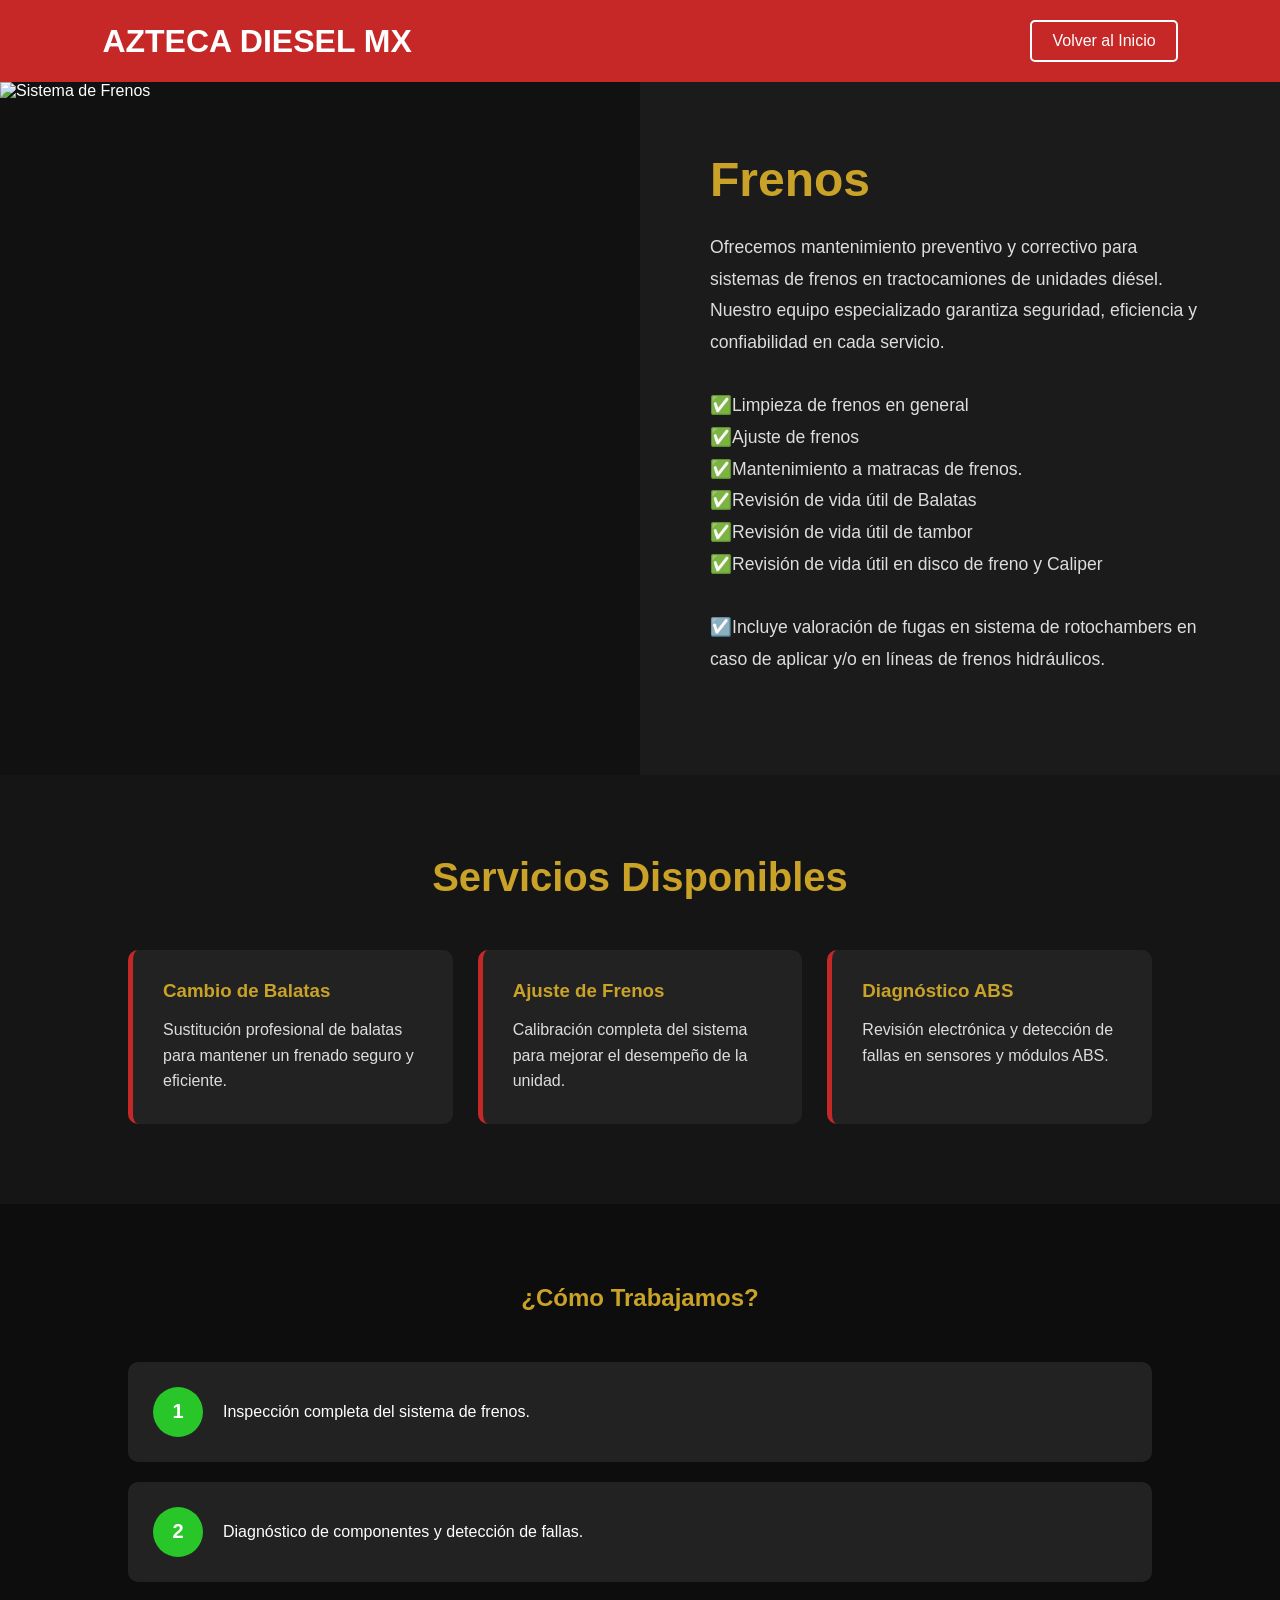
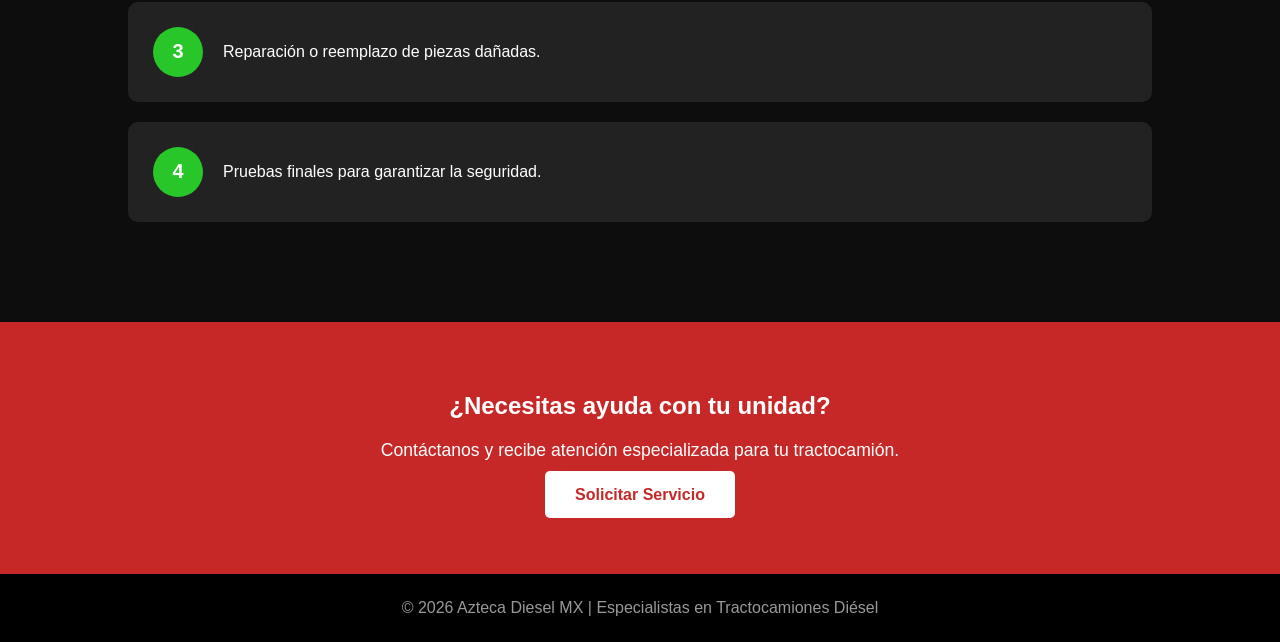
==== frenos.html @ 1676e23d "Update frenos.html" ====
<!DOCTYPE html>
<html lang="es">
<head>
<meta charset="UTF-8">
<meta name="viewport" content="width=device-width, initial-scale=1.0">
<title>Sistema de Frenos | Azteca Diesel MX</title>

<style>

*{
    margin:0;
    padding:0;
    box-sizing:border-box;
    font-family:Arial, sans-serif;
}

body{
    background:#111;
    color:white;
}

/* HEADER */

header{
    background:#C62828;
    padding:20px 8%;
    display:flex;
    justify-content:space-between;
    align-items:center;
}

.logo{
    font-size:32px;
    font-weight:bold;
    color:white;
}

.btn-inicio{
    text-decoration:none;
    color:white;
    border:2px solid white;
    padding:10px 20px;
    border-radius:5px;
    transition:.3s;
}

.btn-inicio:hover{
    background:white;
    color:#C62828;
}

/* SECCION PRINCIPAL */

.servicio{
    display:grid;
    grid-template-columns:1fr 1fr;
    min-height:600px;
}

.imagen{
    overflow:hidden;
}

.imagen img{
    width:100%;
    height:100%;
    object-fit:cover;
}

.info{
    padding:70px;
    display:flex;
    flex-direction:column;
    justify-content:center;
    background:#1b1b1b;
}

.info h1{
    color:#C9A227;
    font-size:3rem;
    margin-bottom:25px;
}

.info p{
    font-size:1.1rem;
    line-height:1.8;
    color:#ddd;
    margin-bottom:30px;
}

.btn-cotizar{
    display:inline-block;
    width:220px;
    text-align:center;
    background:#C62828;
    color:white;
    text-decoration:none;
    padding:15px;
    border-radius:5px;
    font-weight:bold;
    transition:.3s;
}

.btn-cotizar:hover{
    background:#1B5E20;
}

/* SERVICIOS */

.servicios{
    padding:80px 10%;
    background:#151515;
}

.servicios h2{
    text-align:center;
    color:#C9A227;
    margin-bottom:50px;
    font-size:2.5rem;
}

.cards{
    display:grid;
    grid-template-columns:repeat(auto-fit,minmax(300px,1fr));
    gap:25px;
}

.card{
    background:#222;
    padding:30px;
    border-radius:10px;
    border-left:5px solid #C62828;
    transition:.3s;
}

.card:hover{
    transform:translateY(-8px);
    border-left:5px solid #1B5E20;
}

.card h3{
    color:#C9A227;
    margin-bottom:15px;
}

.card p{
    color:#ddd;
    line-height:1.6;
}

/* PROCESO */

.proceso{
    padding:80px 10%;
    background:#0d0d0d;
}

.proceso h2{
    text-align:center;
    color:#C9A227;
    margin-bottom:50px;
}

.paso{
    background:#222;
    margin-bottom:20px;
    padding:25px;
    border-radius:10px;
    display:flex;
    align-items:center;
    gap:20px;
}

.numero{ /* Circulos del listado  */
    width:50px;
    height:50px;
    background:#28c628;
    border-radius:50%;
    display:flex;
    justify-content:center;
    align-items:center;
    font-weight:bold;
    font-size:20px;
}

/* CONTACTO */

.contacto{
    background:#C62828; /*Baner de contacto*/
    text-align:center;
    padding:70px 20px;
}

.contacto h2{
    margin-bottom:20px;
}

.contacto p{
    font-size:1.1rem;
    margin-bottom:25px;
}

.contacto a{
    text-decoration:none;
    background:white; /*boton*/
    color:#C62828; /* Letra*/
    padding:15px 30px;
    border-radius:5px;
    font-weight:bold;
}

/* FOOTER */

footer{
    background:black;
    text-align:center;
    padding:25px;
    color:#999;
}

/* RESPONSIVE */

@media(max-width:900px){

    .servicio{
        grid-template-columns:1fr;
    }

    .info{
        padding:40px;
    }

    .info h1{
        font-size:2.2rem;
    }

    header{
        flex-direction:column;
        gap:15px;
    }
}

</style>
</head>
<body>

<header>

    <div class="logo">
        AZTECA DIESEL MX
    </div>

    <a href="index.html" class="btn-inicio">
        Volver al Inicio
    </a>

</header>

<section class="servicio">

    <div class="imagen">
        <img src="Imagenes/freno.jpeg" alt="Sistema de Frenos">
    </div>

    <div class="info">

        <h1>Frenos </h1>

        <p>
            Ofrecemos mantenimiento preventivo y correctivo para sistemas
            de frenos en tractocamiones de unidades diésel. Nuestro equipo
            especializado garantiza seguridad, eficiencia y confiabilidad
            en cada servicio.<br> <br>
            ✅Limpieza de frenos en general<br>
            ✅Ajuste de frenos     <br>
            ✅Mantenimiento a matracas de frenos. <br>
            ✅Revisión de vida útil de Balatas<br>
            ✅Revisión de vida útil de tambor<br>
            ✅Revisión de vida útil en disco de freno y Caliper <br><br>
            ☑️Incluye valoración de fugas en sistema de rotochambers en caso de aplicar y/o en líneas de frenos hidráulicos.

        </p>
    </div>

</section>

<section class="servicios">

    <h2>Servicios Disponibles</h2>

    <div class="cards">

        <div class="card">
            <h3>Cambio de Balatas</h3>
            <p>
                Sustitución profesional de balatas para mantener
                un frenado seguro y eficiente.
            </p>
        </div>

        <div class="card">
            <h3>Ajuste de Frenos</h3>
            <p>
                Calibración completa del sistema para mejorar
                el desempeño de la unidad.
            </p>
        </div>

        <div class="card">
            <h3>Diagnóstico ABS</h3>
            <p>
                Revisión electrónica y detección de fallas
                en sensores y módulos ABS.
            </p>
        </div>

    </div>

</section>

<section class="proceso">

    <h2>¿Cómo Trabajamos?</h2>

    <div class="paso">
        <div class="numero">1</div>
        <div>Inspección completa del sistema de frenos.</div>
    </div>

    <div class="paso">
        <div class="numero">2</div>
        <div>Diagnóstico de componentes y detección de fallas.</div>
    </div>

    <div class="paso">
        <div class="numero">3</div>
        <div>Reparación o reemplazo de piezas dañadas.</div>
    </div>

    <div class="paso">
        <div class="numero">4</div>
        <div>Pruebas finales para garantizar la seguridad.</div>
    </div>

</section>

<section class="contacto">

    <h2>¿Necesitas ayuda con tu unidad?</h2>

    <p>
        Contáctanos y recibe atención especializada para tu tractocamión.
    </p>

    <a href="#">
        Solicitar Servicio
    </a>

</section>

<footer>
    © 2026 Azteca Diesel MX | Especialistas en Tractocamiones Diésel
</footer>

</body>
</html>
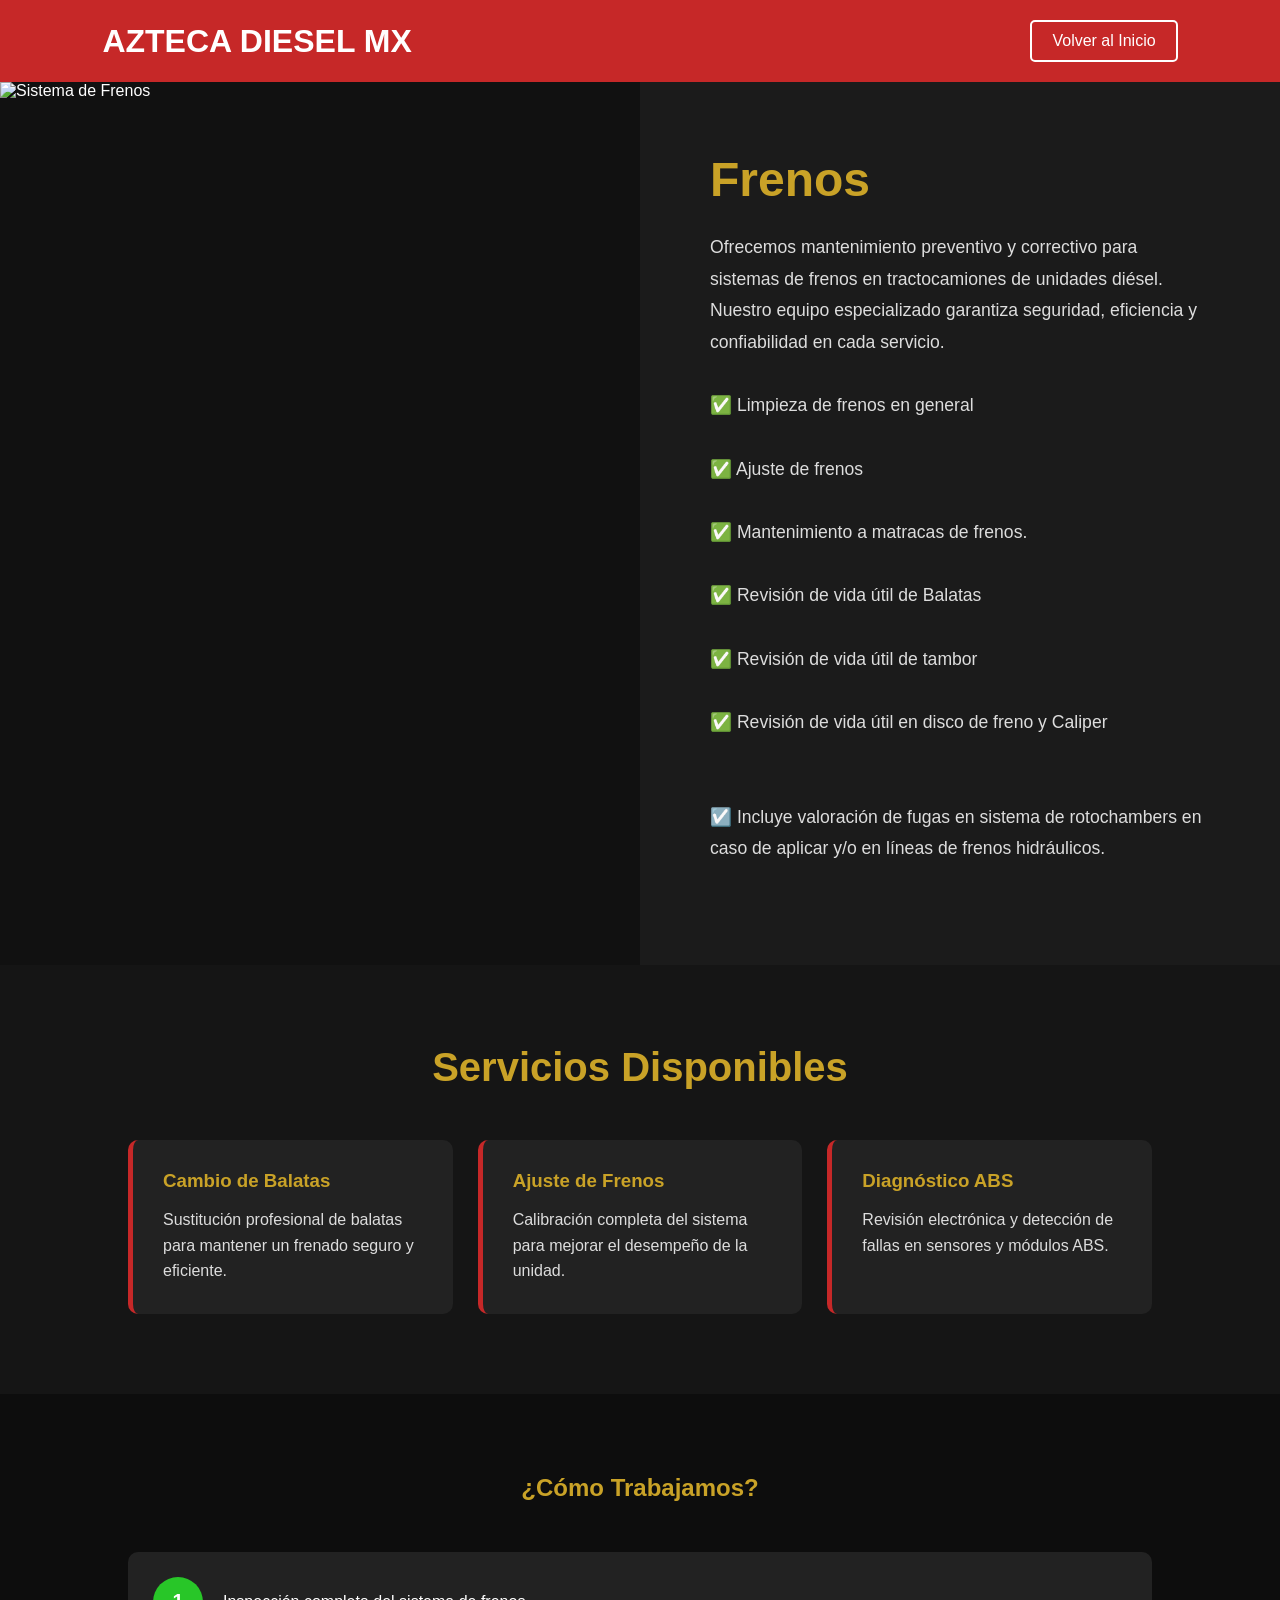
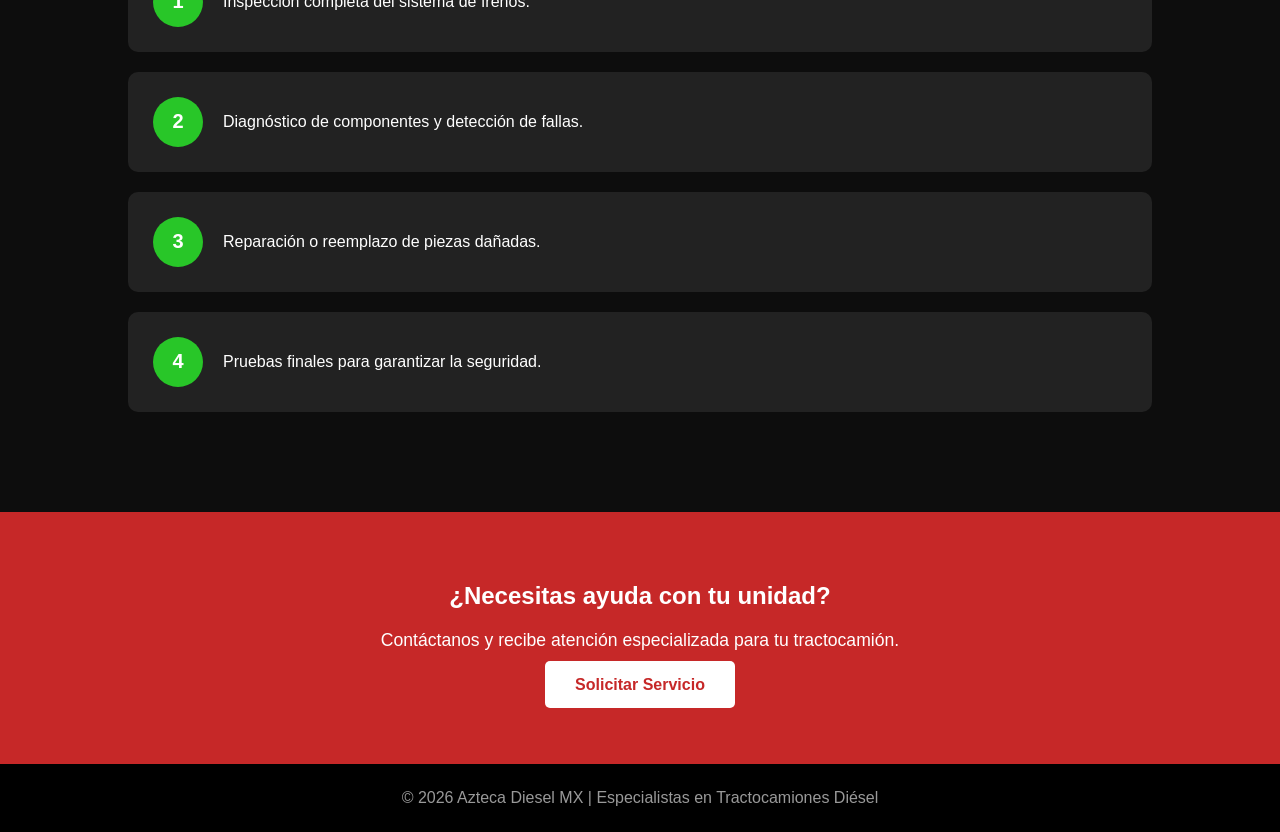
==== commit 60b74e14: "Update frenos.html" ====
--- a/frenos.html
+++ b/frenos.html
@@ -271,13 +271,13 @@
             de frenos en tractocamiones de unidades diésel. Nuestro equipo
             especializado garantiza seguridad, eficiencia y confiabilidad
             en cada servicio.<br> <br>
-            ✅Limpieza de frenos en general<br>
-            ✅Ajuste de frenos     <br>
-            ✅Mantenimiento a matracas de frenos. <br>
-            ✅Revisión de vida útil de Balatas<br>
-            ✅Revisión de vida útil de tambor<br>
-            ✅Revisión de vida útil en disco de freno y Caliper <br><br>
-            ☑️Incluye valoración de fugas en sistema de rotochambers en caso de aplicar y/o en líneas de frenos hidráulicos.
+            ✅  Limpieza de frenos en general<br><br>
+            ✅  Ajuste de frenos     <br><br>
+            ✅  Mantenimiento a matracas de frenos. <br><br>
+            ✅  Revisión de vida útil de Balatas<br><br>
+            ✅  Revisión de vida útil de tambor<br><br>
+            ✅  Revisión de vida útil en disco de freno y Caliper <br><br><br>
+            ☑️  Incluye valoración de fugas en sistema de rotochambers en caso de aplicar y/o en líneas de frenos hidráulicos.
 
         </p>
     </div>
@@ -352,7 +352,7 @@
         Contáctanos y recibe atención especializada para tu tractocamión.
     </p>
 
-    <a href="#">
+    <a href="https://wa.me/525570875886">
         Solicitar Servicio
     </a>
 
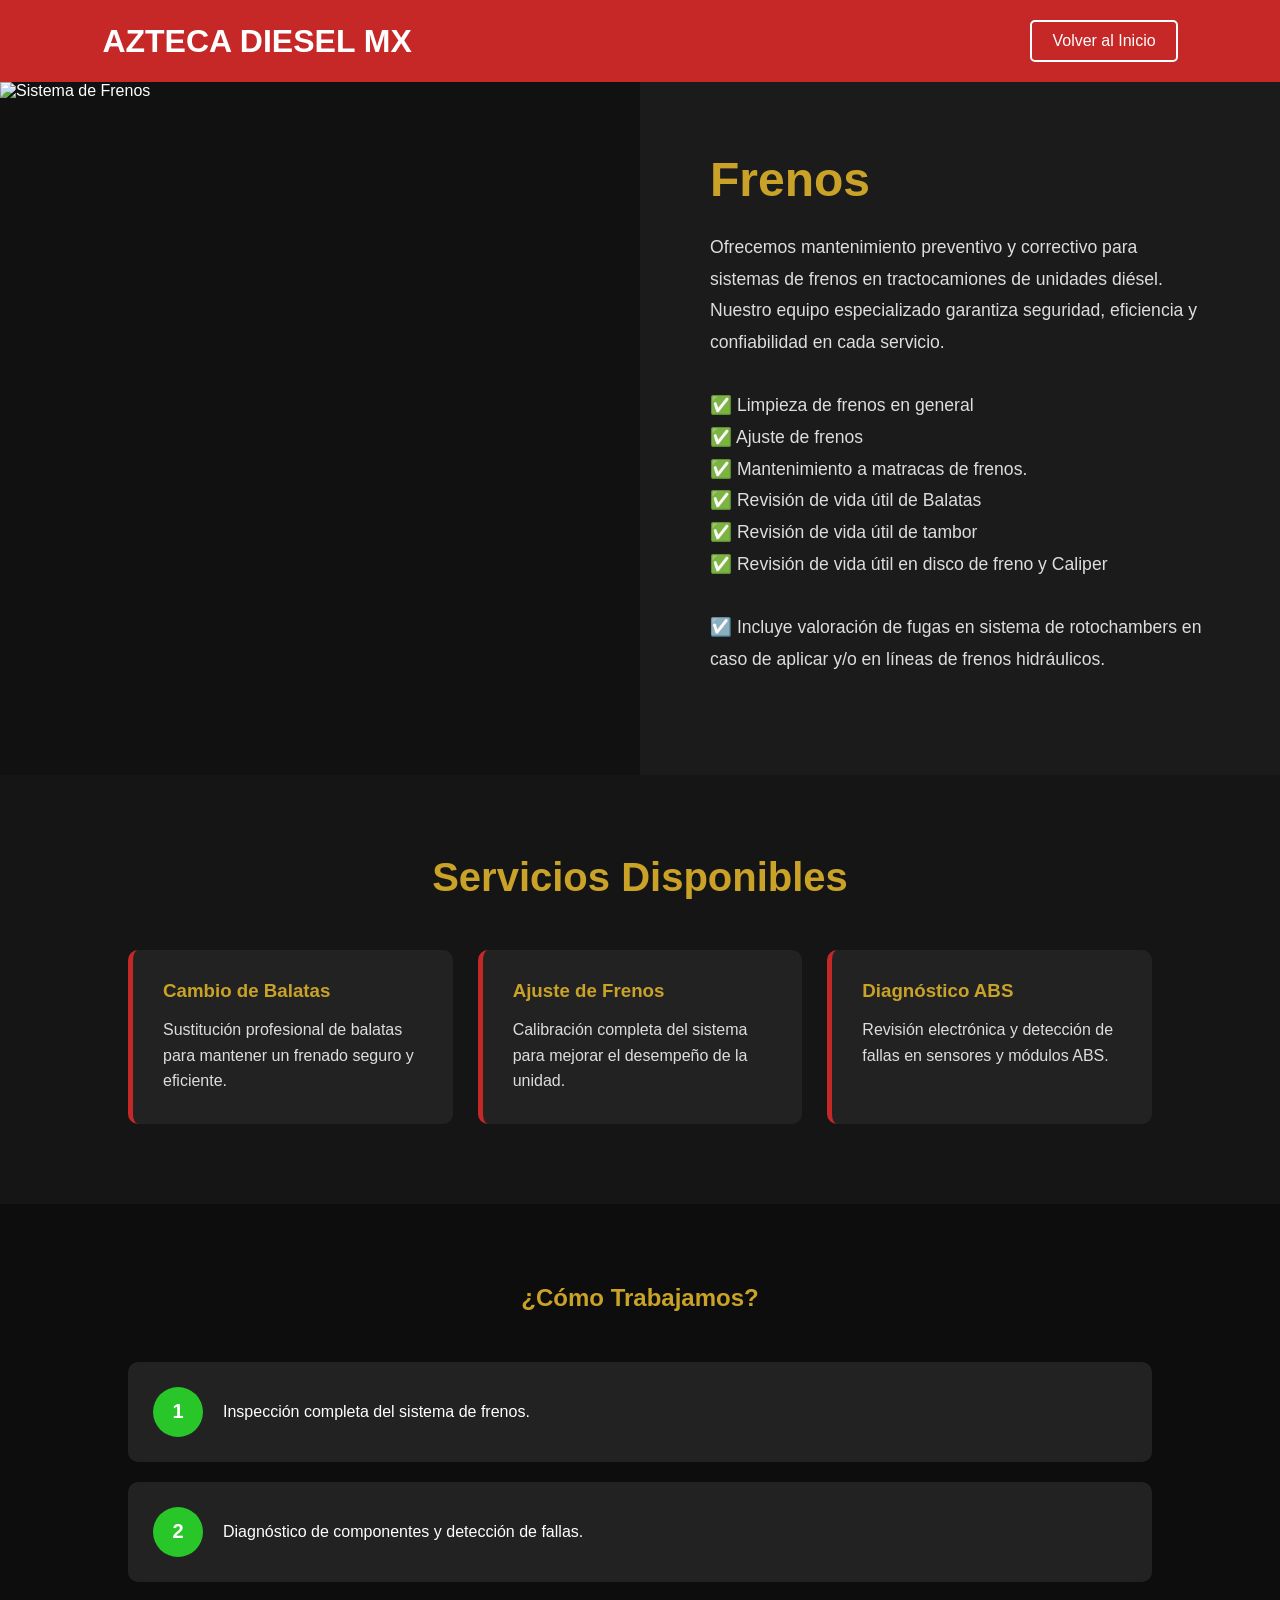
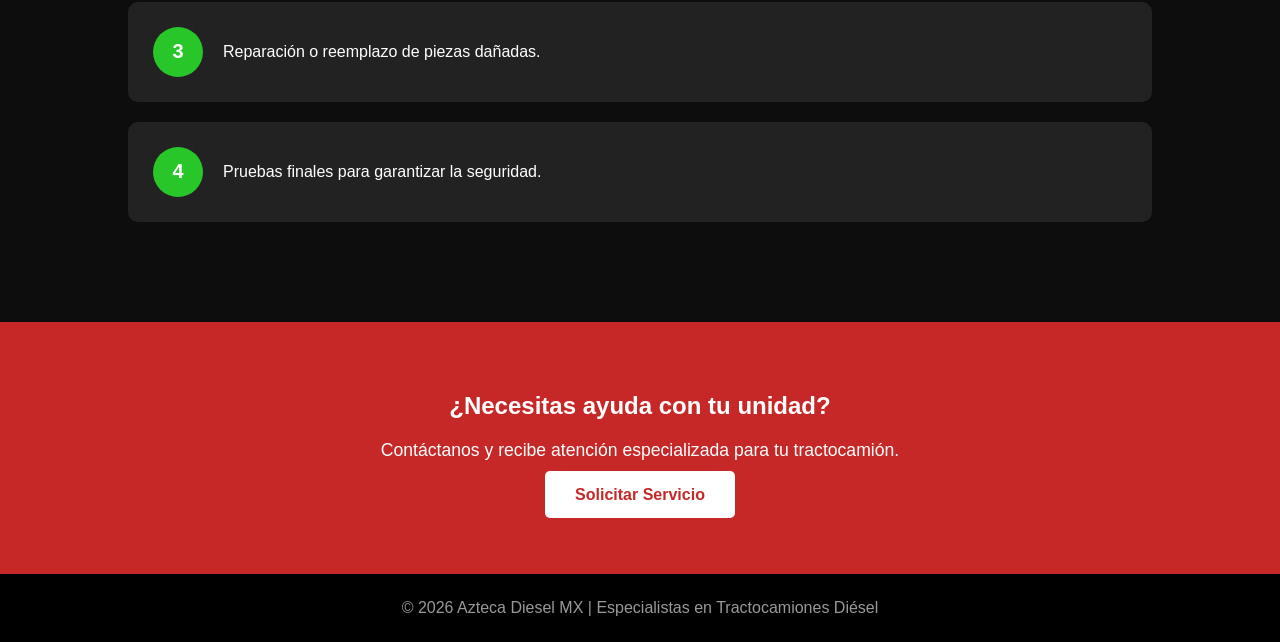
==== commit 8f78264c: "Update frenos.html" ====
--- a/frenos.html
+++ b/frenos.html
@@ -271,12 +271,12 @@
             de frenos en tractocamiones de unidades diésel. Nuestro equipo
             especializado garantiza seguridad, eficiencia y confiabilidad
             en cada servicio.<br> <br>
-            ✅  Limpieza de frenos en general<br><br>
-            ✅  Ajuste de frenos     <br><br>
-            ✅  Mantenimiento a matracas de frenos. <br><br>
-            ✅  Revisión de vida útil de Balatas<br><br>
-            ✅  Revisión de vida útil de tambor<br><br>
-            ✅  Revisión de vida útil en disco de freno y Caliper <br><br><br>
+            ✅  Limpieza de frenos en general<br>
+            ✅  Ajuste de frenos     <br>
+            ✅  Mantenimiento a matracas de frenos. <br>
+            ✅  Revisión de vida útil de Balatas<br>
+            ✅  Revisión de vida útil de tambor<br>
+            ✅  Revisión de vida útil en disco de freno y Caliper <br><br>
             ☑️  Incluye valoración de fugas en sistema de rotochambers en caso de aplicar y/o en líneas de frenos hidráulicos.
 
         </p>
